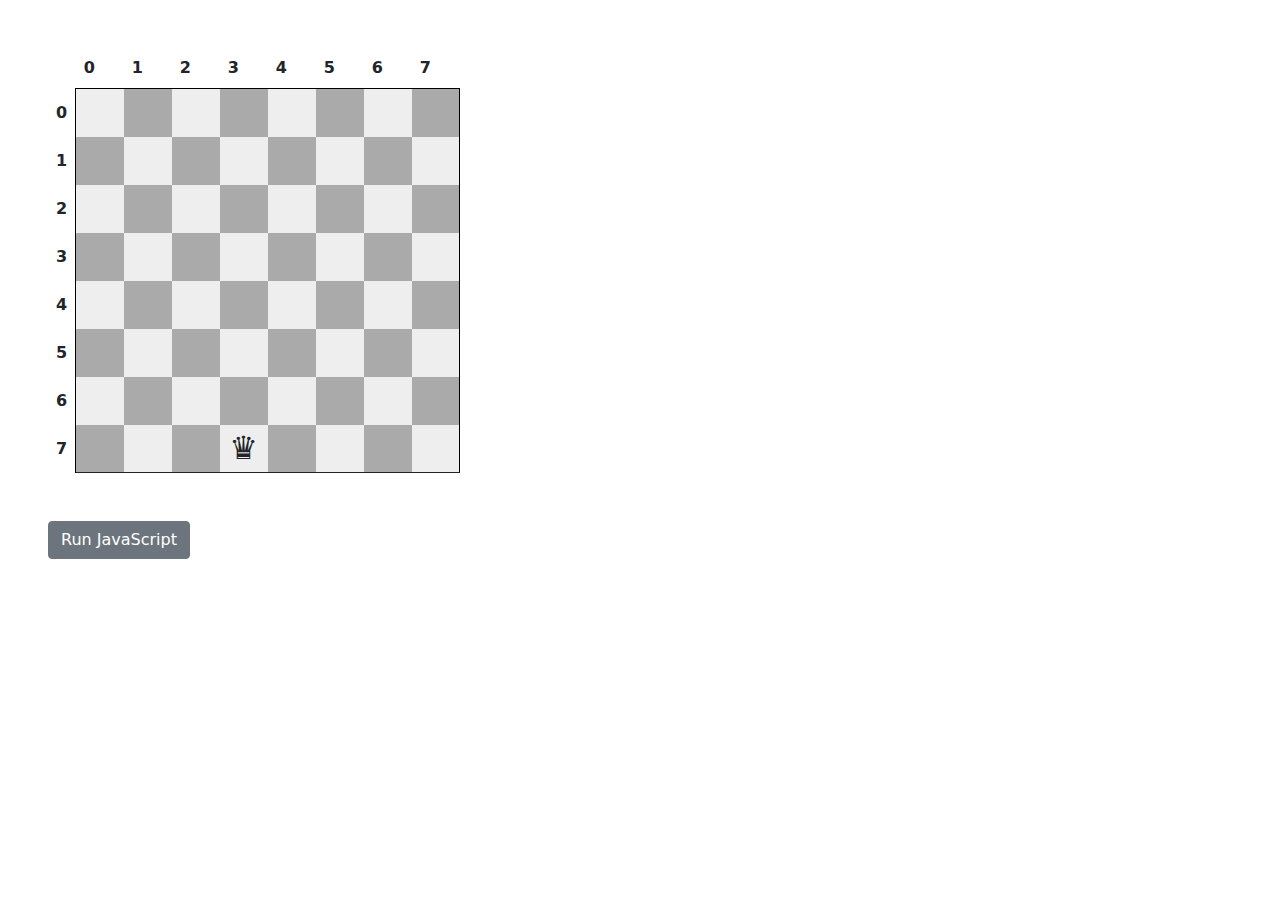
==== index.html @ acd4383c "Starting the assignment." ====
<!DOCTYPE html>
<html lang="en">
<head>
    <title></title>
    <meta charset="UTF-8">
    <link rel="stylesheet" href="bootstrap/bootstrap.min.css">
    <script src="index.js"></script>
    <style>
         /* ♛ */
        .chess-board { border-spacing: 0; border-collapse: collapse; }
        .chess-board th { padding: .5em; }
        .chess-board th + th { border-bottom: 1px solid #000; }
        .chess-board th:first-child,
        .chess-board td:last-child { border-right: 1px solid #000; }
        .chess-board tr:last-child td { border-bottom: 1px solid; }
        .chess-board th:empty { border: none; }
        .chess-board td { width: 1.5em; height: 1.5em; text-align: center; font-size: 32px; line-height: 0;}
        .chess-board .light { background: #eee; }
        .chess-board .dark { background: #aaa; }
    </style>
</head>
<body class="p-5">
<table id="light" class="chess-board">
    <tbody>
    <tr>
        <th></th>
        <th>0</th>
        <th>1</th>
        <th>2</th>
        <th>3</th>
        <th>4</th>
        <th>5</th>
        <th>6</th>
        <th>7</th>
    </tr>
    <tr>
        <th>0</th>
        <td id="00" class="light"></td>
        <td id="10" class="dark"></td>
        <td id="20" class="light"></td>
        <td id="30" class="dark"></td>
        <td id="40" class="light"></td>
        <td id="50" class="dark"></td>
        <td id="60" class="light"></td>
        <td id="70" class="dark"></td>
    </tr>
    <tr>
        <th>1</th>
        <td id="01" class="dark"></td>
        <td id="11" class="light"></td>
        <td id="21" class="dark"></td>
        <td id="31" class="light"></td>
        <td id="41" class="dark"></td>
        <td id="51" class="light"></td>
        <td id="61" class="dark"></td>
        <td id="71" class="light"></td>
    </tr>
    <tr>
        <th>2</th>
        <td id="02" class="light"></td>
        <td id="12" class="dark"></td>
        <td id="22" class="light"></td>
        <td id="32" class="dark"></td>
        <td id="42" class="light"></td>
        <td id="52" class="dark"></td>
        <td id="62" class="light"></td>
        <td id="72" class="dark"></td>
    </tr>
    <tr>
        <th>3</th>
        <td id="03" class="dark"></td>
        <td id="13" class="light"></td>
        <td id="23" class="dark"></td>
        <td id="33" class="light"></td>
        <td id="43" class="dark"></td>
        <td id="53" class="light"></td>
        <td id="63" class="dark"></td>
        <td id="73" class="light"></td>
    </tr>
    <tr>
        <th>4</th>
        <td id="04" class="light"></td>
        <td id="14" class="dark"></td>
        <td id="24" class="light"></td>
        <td id="34" class="dark"></td>
        <td id="44" class="light"></td>
        <td id="54" class="dark"></td>
        <td id="64" class="light"></td>
        <td id="74" class="dark"></td>
    </tr>
    <tr>
        <th>5</th>
        <td id="05" class="dark"></td>
        <td id="15" class="light"></td>
        <td id="25" class="dark"></td>
        <td id="35" class="light"></td>
        <td id="45" class="dark"></td>
        <td id="55" class="light"></td>
        <td id="65" class="dark"></td>
        <td id="75" class="light"></td>
    </tr>
    <tr>
        <th>6</th>
        <td id="06" class="light"></td>
        <td id="16" class="dark"></td>
        <td id="26" class="light"></td>
        <td id="36" class="dark"></td>
        <td id="46" class="light"></td>
        <td id="56" class="dark"></td>
        <td id="66" class="light"></td>
        <td id="76" class="dark"></td>
    </tr>
    <tr>
        <th>7</th>
        <td id="07" class="dark"></td>
        <td id="17" class="light"></td>
        <td id="27" class="dark"></td>
        <td id="37" class="light">♛</td>
        <td id="47" class="dark"></td>
        <td id="57" class="light"></td>
        <td id="67" class="dark"></td>
        <td id="77" class="light"></td>
    </tr>
    </tbody>
</table>
<button class="mt-5 btn btn-secondary" onclick="buttonClick();">Run JavaScript</button>
<script src="bootstrap/jquery-3.3.1.slim.min.js"></script>
<script src="bootstrap/popper.min.js"></script>
<script src="bootstrap/bootstrap.min.js"></script>
</body>
</html>
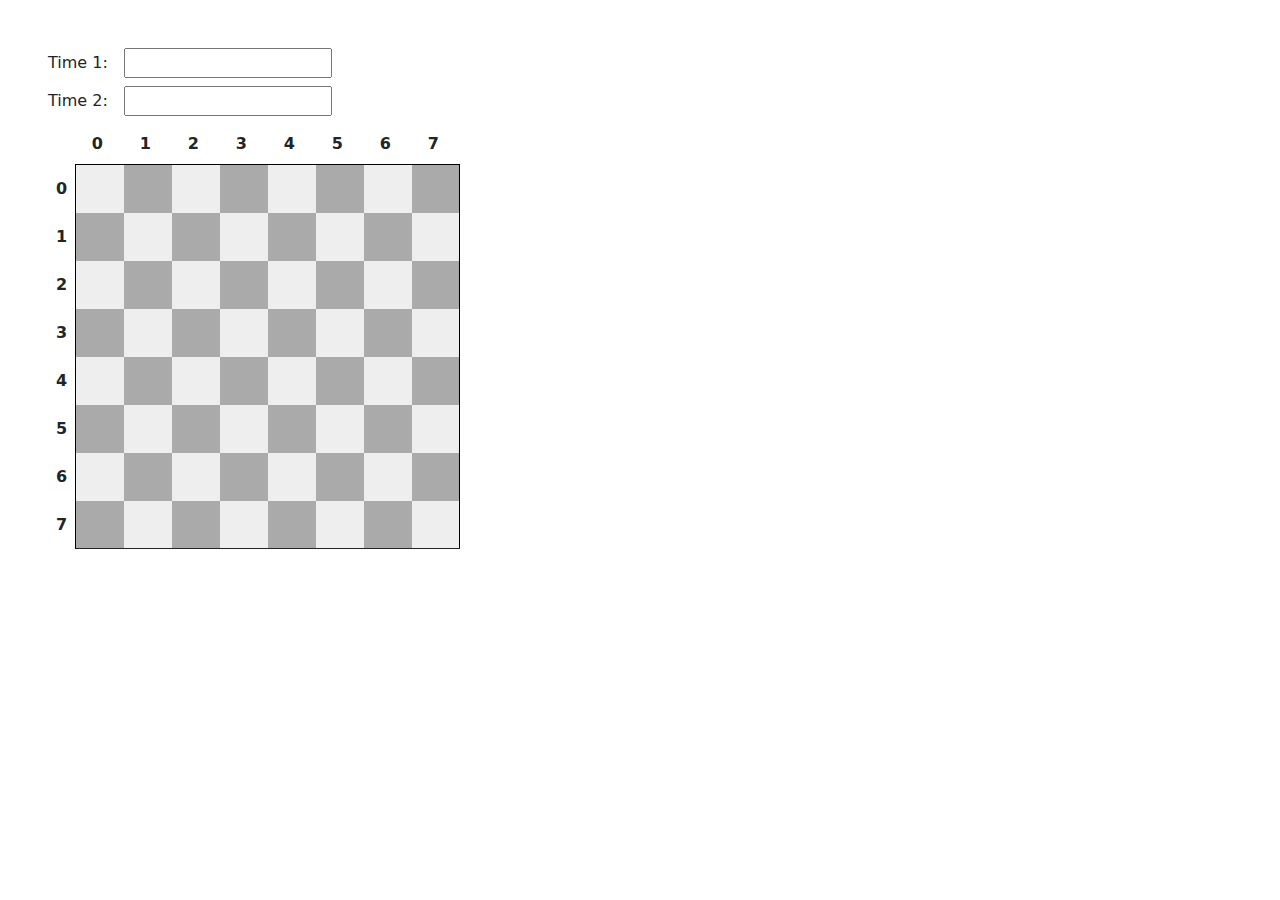
==== commit 38ab23d8: "Changes by CLX Ra" ====
--- a/index.html
+++ b/index.html
@@ -6,7 +6,7 @@
     <link rel="stylesheet" href="bootstrap/bootstrap.min.css">
     <script src="index.js"></script>
     <style>
-         /* ♛ */
+        /* ♛ */
         .chess-board { border-spacing: 0; border-collapse: collapse; }
         .chess-board th { padding: .5em; }
         .chess-board th + th { border-bottom: 1px solid #000; }
@@ -20,18 +20,24 @@
     </style>
 </head>
 <body class="p-5">
+<div class="mb-2">
+    <label>Time 1:&emsp;<input type="text" id="startTime"></label>
+    <div class="mt-2">
+        <label>Time 2:&emsp;<input type="text" id="endTime"></label>
+    </div>
+</div>
 <table id="light" class="chess-board">
     <tbody>
     <tr>
         <th></th>
-        <th>0</th>
-        <th>1</th>
-        <th>2</th>
-        <th>3</th>
-        <th>4</th>
-        <th>5</th>
-        <th>6</th>
-        <th>7</th>
+        <th>&ensp;0</th>
+        <th>&ensp;1</th>
+        <th>&ensp;2</th>
+        <th>&ensp;3</th>
+        <th>&ensp;4</th>
+        <th>&ensp;5</th>
+        <th>&ensp;6</th>
+        <th>&ensp;7</th>
     </tr>
     <tr>
         <th>0</th>
@@ -115,7 +121,7 @@
         <td id="07" class="dark"></td>
         <td id="17" class="light"></td>
         <td id="27" class="dark"></td>
-        <td id="37" class="light">♛</td>
+        <td id="37" class="light"></td>
         <td id="47" class="dark"></td>
         <td id="57" class="light"></td>
         <td id="67" class="dark"></td>
@@ -123,7 +129,8 @@
     </tr>
     </tbody>
 </table>
-<button class="mt-5 btn btn-secondary" onclick="buttonClick();">Run JavaScript</button>
+<!--<script> buttonClick(); </script>-->
+<!--<button class="mt-5 btn btn-danger" onclick="buttonClick();">Play</button>-->
 <script src="bootstrap/jquery-3.3.1.slim.min.js"></script>
 <script src="bootstrap/popper.min.js"></script>
 <script src="bootstrap/bootstrap.min.js"></script>
